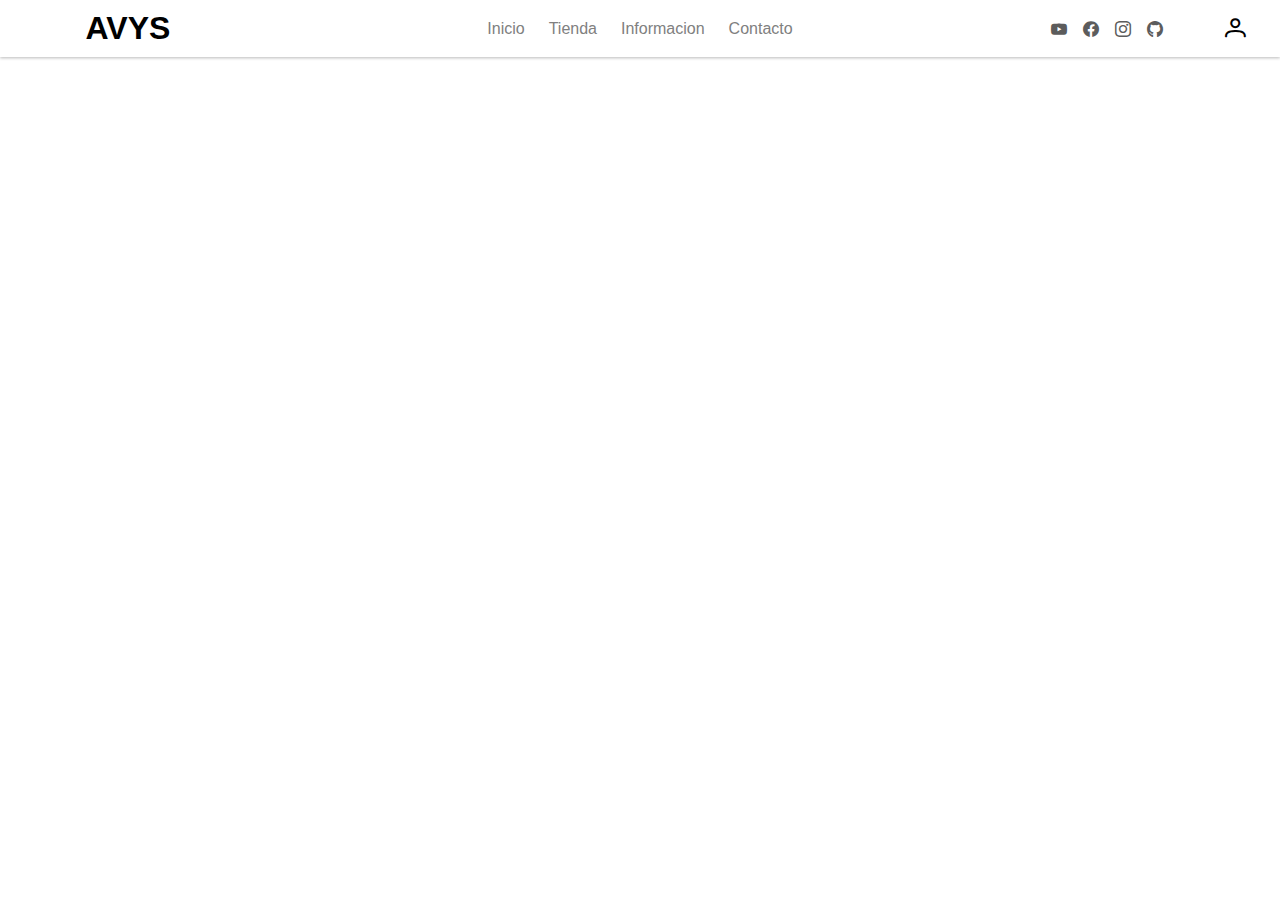
==== tienda.html @ d7dfdc93 "Index y Tienda" ====
<!DOCTYPE html>
<html lang="en">
<head>
    <meta charset="UTF-8">
    <meta http-equiv="X-UA-Compatible" content="IE=edge">
    <meta name="viewport" content="width=device-width, initial-scale=1.0">
    <link rel="stylesheet" href="primeicons-master/primeicons.css">
    <link rel="stylesheet" href="css/all.css">
    <title>Tienda</title>
</head>
<body>
    <header class="cabecera-principal">
        <section id="content01">
            <h1>AVYS</h1>
        </section>
        <section id="content02">
            <ul class="menu-principal">
                <li class="opcion-menu"><a href="index.html" class="boton-menu">Inicio</a></li>
                <li class="opcion-menu"><a href="tienda.html" class="boton-menu">Tienda</a></li>
                <li class="opcion-menu"><a href="" class="boton-menu">Informacion</a></li>
                <li class="opcion-menu"><a href="" class="boton-menu">Contacto</a></li>
            </ul>
        </section>
        <section id="content03">
            <section class="redes">
                <a href="">
                    <i class="pi pi-youtube"></i>
                </a>
                <a href="">
                    <i class="pi pi-facebook"></i>
                </a>
                <a href="">
                    <i class="pi pi-instagram"></i>
                </a>
                <a href="">
                    <i class="pi pi-github"></i>
                </a>
            </section>
            <a href="">
                <i class="pi pi-user"></i>
            </a>
        </section>
    </header>
</body>
</html>
---- primeicons-master/primeicons.css ----
@font-face {
    font-family: 'primeicons';
    font-display: block;
    src: url('./fonts/primeicons.eot');
    src: url('./fonts/primeicons.eot?#iefix') format('embedded-opentype'), url('./fonts/primeicons.woff2') format('woff2'), url('./fonts/primeicons.woff') format('woff'), url('./fonts/primeicons.ttf') format('truetype'), url('./fonts/primeicons.svg?#primeicons') format('svg');
    font-weight: normal;
    font-style: normal;
}

.pi {
    font-family: 'primeicons';
    speak: none;
    font-style: normal;
    font-weight: normal;
    font-variant: normal;
    text-transform: none;
    line-height: 1;
    display: inline-block;
    -webkit-font-smoothing: antialiased;
    -moz-osx-font-smoothing: grayscale;
}

.pi:before {
    --webkit-backface-visibility:hidden;
    backface-visibility: hidden;
}

.pi-fw {
    width: 1.28571429em;
    text-align: center;
}

.pi-spin {
    -webkit-animation: fa-spin 2s infinite linear;
    animation: fa-spin 2s infinite linear;
}

@-webkit-keyframes fa-spin {
    0% {
        -webkit-transform: rotate(0deg);
        transform: rotate(0deg);
    }
    100% {
        -webkit-transform: rotate(359deg);
        transform: rotate(359deg);
    }
}

@keyframes fa-spin {
    0% {
        -webkit-transform: rotate(0deg);
        transform: rotate(0deg);
    }
    100% {
        -webkit-transform: rotate(359deg);
        transform: rotate(359deg);
    }
}

.pi-eraser:before {
    content: "\ea04";
}

.pi-stopwatch:before {
    content: "\ea01";
}

.pi-verified:before {
    content: "\ea02";
}

.pi-delete-left:before {
    content: "\ea03";
}

.pi-hourglass:before {
    content: "\e9fe";
}

.pi-truck:before {
    content: "\ea00";
}

.pi-wrench:before {
    content: "\e9ff";
}

.pi-microphone:before {
    content: "\e9fa";
}

.pi-megaphone:before {
    content: "\e9fb";
}

.pi-arrow-right-arrow-left:before {
    content: "\e9fc";
}

.pi-bitcoin:before {
    content: "\e9fd";
}

.pi-file-edit:before {
    content: "\e9f6";
}

.pi-language:before {
    content: "\e9f7";
}

.pi-file-export:before {
    content: "\e9f8";
}

.pi-file-import:before {
    content: "\e9f9";
}

.pi-file-word:before {
    content: "\e9f1";
}

.pi-gift:before {
    content: "\e9f2";
}

.pi-cart-plus:before {
    content: "\e9f3";
}

.pi-thumbs-down-fill:before {
    content: "\e9f4";
}

.pi-thumbs-up-fill:before {
    content: "\e9f5";
}

.pi-arrows-alt:before {
    content: "\e9f0";
}

.pi-calculator:before {
    content: "\e9ef";
}

.pi-sort-alt-slash:before {
    content: "\e9ee";
}

.pi-arrows-h:before {
    content: "\e9ec";
}

.pi-arrows-v:before {
    content: "\e9ed";
}

.pi-pound:before {
    content: "\e9eb";
}

.pi-prime:before {
    content: "\e9ea";
}

.pi-chart-pie:before {
    content: "\e9e9";
}

.pi-reddit:before {
    content: "\e9e8";
}

.pi-code:before {
    content: "\e9e7";
}

.pi-sync:before {
    content: "\e9e6";
}

.pi-shopping-bag:before {
    content: "\e9e5";
}

.pi-server:before {
    content: "\e9e4";
}

.pi-database:before {
    content: "\e9e3";
}

.pi-hashtag:before {
    content: "\e9e2";
}

.pi-bookmark-fill:before {
    content: "\e9df";
}

.pi-filter-fill:before {
    content: "\e9e0";
}

.pi-heart-fill:before {
    content: "\e9e1";
}

.pi-flag-fill:before {
    content: "\e9de";
}

.pi-circle:before {
    content: "\e9dc";
}

.pi-circle-fill:before {
    content: "\e9dd";
}

.pi-bolt:before {
    content: "\e9db";
}

.pi-history:before {
    content: "\e9da";
}

.pi-box:before {
    content: "\e9d9";
}

.pi-at:before {
    content: "\e9d8";
}

.pi-arrow-up-right:before {
    content: "\e9d4";
}

.pi-arrow-up-left:before {
    content: "\e9d5";
}

.pi-arrow-down-left:before {
    content: "\e9d6";
}

.pi-arrow-down-right:before {
    content: "\e9d7";
}

.pi-telegram:before {
    content: "\e9d3";
}

.pi-stop-circle:before {
    content: "\e9d2";
}

.pi-stop:before {
    content: "\e9d1";
}

.pi-whatsapp:before {
    content: "\e9d0";
}

.pi-building:before {
    content: "\e9cf";
}

.pi-qrcode:before {
    content: "\e9ce";
}

.pi-car:before {
    content: "\e9cd";
}

.pi-instagram:before {
    content: "\e9cc";
}

.pi-linkedin:before {
    content: "\e9cb";
}

.pi-send:before {
    content: "\e9ca";
}

.pi-slack:before {
    content: "\e9c9";
}

.pi-sun:before {
    content: "\e9c8";
}

.pi-moon:before {
    content: "\e9c7";
}

.pi-vimeo:before {
    content: "\e9c6";
}

.pi-youtube:before {
    content: "\e9c5";
}

.pi-flag:before {
    content: "\e9c4";
}

.pi-wallet:before {
    content: "\e9c3";
}

.pi-map:before {
    content: "\e9c2";
}

.pi-link:before {
    content: "\e9c1";
}

.pi-credit-card:before {
    content: "\e9bf";
}

.pi-discord:before {
    content: "\e9c0";
}

.pi-percentage:before {
    content: "\e9be";
}

.pi-euro:before {
    content: "\e9bd";
}

.pi-book:before {
    content: "\e9ba";
}

.pi-shield:before {
    content: "\e9b9";
}

.pi-paypal:before {
    content: "\e9bb";
}

.pi-amazon:before {
    content: "\e9bc";
}

.pi-phone:before {
    content: "\e9b8";
}

.pi-filter-slash:before {
    content: "\e9b7";
}

.pi-facebook:before {
    content: "\e9b4";
}

.pi-github:before {
    content: "\e9b5";
}

.pi-twitter:before {
    content: "\e9b6";
}

.pi-step-backward-alt:before {
    content: "\e9ac";
}

.pi-step-forward-alt:before {
    content: "\e9ad";
}

.pi-forward:before {
    content: "\e9ae";
}

.pi-backward:before {
    content: "\e9af";
}

.pi-fast-backward:before {
    content: "\e9b0";
}

.pi-fast-forward:before {
    content: "\e9b1";
}

.pi-pause:before {
    content: "\e9b2";
}

.pi-play:before {
    content: "\e9b3";
}

.pi-compass:before {
    content: "\e9ab";
}

.pi-id-card:before {
    content: "\e9aa";
}

.pi-ticket:before {
    content: "\e9a9";
}

.pi-file-o:before {
    content: "\e9a8";
}

.pi-reply:before {
    content: "\e9a7";
}

.pi-directions-alt:before {
    content: "\e9a5";
}

.pi-directions:before {
    content: "\e9a6";
}

.pi-thumbs-up:before {
    content: "\e9a3";
}

.pi-thumbs-down:before {
    content: "\e9a4";
}

.pi-sort-numeric-down-alt:before {
    content: "\e996";
}

.pi-sort-numeric-up-alt:before {
    content: "\e997";
}

.pi-sort-alpha-down-alt:before {
    content: "\e998";
}

.pi-sort-alpha-up-alt:before {
    content: "\e999";
}

.pi-sort-numeric-down:before {
    content: "\e99a";
}

.pi-sort-numeric-up:before {
    content: "\e99b";
}

.pi-sort-alpha-down:before {
    content: "\e99c";
}

.pi-sort-alpha-up:before {
    content: "\e99d";
}

.pi-sort-alt:before {
    content: "\e99e";
}

.pi-sort-amount-up:before {
    content: "\e99f";
}

.pi-sort-amount-down:before {
    content: "\e9a0";
}

.pi-sort-amount-down-alt:before {
    content: "\e9a1";
}

.pi-sort-amount-up-alt:before {
    content: "\e9a2";
}

.pi-palette:before {
    content: "\e995";
}

.pi-undo:before {
    content: "\e994";
}

.pi-desktop:before {
    content: "\e993";
}

.pi-sliders-v:before {
    content: "\e991";
}

.pi-sliders-h:before {
    content: "\e992";
}

.pi-search-plus:before {
    content: "\e98f";
}

.pi-search-minus:before {
    content: "\e990";
}

.pi-file-excel:before {
    content: "\e98e";
}

.pi-file-pdf:before {
    content: "\e98d";
}

.pi-check-square:before {
    content: "\e98c";
}

.pi-chart-line:before {
    content: "\e98b";
}

.pi-user-edit:before {
    content: "\e98a";
}

.pi-exclamation-circle:before {
    content: "\e989";
}

.pi-android:before {
    content: "\e985";
}

.pi-google:before {
    content: "\e986";
}

.pi-apple:before {
    content: "\e987";
}

.pi-microsoft:before {
    content: "\e988";
}

.pi-heart:before {
    content: "\e984";
}

.pi-mobile:before {
    content: "\e982";
}

.pi-tablet:before {
    content: "\e983";
}

.pi-key:before {
    content: "\e981";
}

.pi-shopping-cart:before {
    content: "\e980";
}

.pi-comments:before {
    content: "\e97e";
}

.pi-comment:before {
    content: "\e97f";
}

.pi-briefcase:before {
    content: "\e97d";
}

.pi-bell:before {
    content: "\e97c";
}

.pi-paperclip:before {
    content: "\e97b";
}

.pi-share-alt:before {
    content: "\e97a";
}

.pi-envelope:before {
    content: "\e979";
}

.pi-volume-down:before {
    content: "\e976";
}

.pi-volume-up:before {
    content: "\e977";
}

.pi-volume-off:before {
    content: "\e978";
}

.pi-eject:before {
    content: "\e975";
}

.pi-money-bill:before {
    content: "\e974";
}

.pi-images:before {
    content: "\e973";
}

.pi-image:before {
    content: "\e972";
}

.pi-sign-in:before {
    content: "\e970";
}

.pi-sign-out:before {
    content: "\e971";
}

.pi-wifi:before {
    content: "\e96f";
}

.pi-sitemap:before {
    content: "\e96e";
}

.pi-chart-bar:before {
    content: "\e96d";
}

.pi-camera:before {
    content: "\e96c";
}

.pi-dollar:before {
    content: "\e96b";
}

.pi-lock-open:before {
    content: "\e96a";
}

.pi-table:before {
    content: "\e969";
}

.pi-map-marker:before {
    content: "\e968";
}

.pi-list:before {
    content: "\e967";
}

.pi-eye-slash:before {
    content: "\e965";
}

.pi-eye:before {
    content: "\e966";
}

.pi-folder-open:before {
    content: "\e964";
}

.pi-folder:before {
    content: "\e963";
}

.pi-video:before {
    content: "\e962";
}

.pi-inbox:before {
    content: "\e961";
}

.pi-lock:before {
    content: "\e95f";
}

.pi-unlock:before {
    content: "\e960";
}

.pi-tags:before {
    content: "\e95d";
}

.pi-tag:before {
    content: "\e95e";
}

.pi-power-off:before {
    content: "\e95c";
}

.pi-save:before {
    content: "\e95b";
}

.pi-question-circle:before {
    content: "\e959";
}

.pi-question:before {
    content: "\e95a";
}

.pi-copy:before {
    content: "\e957";
}

.pi-file:before {
    content: "\e958";
}

.pi-clone:before {
    content: "\e955";
}

.pi-calendar-times:before {
    content: "\e952";
}

.pi-calendar-minus:before {
    content: "\e953";
}

.pi-calendar-plus:before {
    content: "\e954";
}

.pi-ellipsis-v:before {
    content: "\e950";
}

.pi-ellipsis-h:before {
    content: "\e951";
}

.pi-bookmark:before {
    content: "\e94e";
}

.pi-globe:before {
    content: "\e94f";
}

.pi-replay:before {
    content: "\e94d";
}

.pi-filter:before {
    content: "\e94c";
}

.pi-print:before {
    content: "\e94b";
}

.pi-align-right:before {
    content: "\e946";
}

.pi-align-left:before {
    content: "\e947";
}

.pi-align-center:before {
    content: "\e948";
}

.pi-align-justify:before {
    content: "\e949";
}

.pi-cog:before {
    content: "\e94a";
}

.pi-cloud-download:before {
    content: "\e943";
}

.pi-cloud-upload:before {
    content: "\e944";
}

.pi-cloud:before {
    content: "\e945";
}

.pi-pencil:before {
    content: "\e942";
}

.pi-users:before {
    content: "\e941";
}

.pi-clock:before {
    content: "\e940";
}

.pi-user-minus:before {
    content: "\e93e";
}

.pi-user-plus:before {
    content: "\e93f";
}

.pi-trash:before {
    content: "\e93d";
}

.pi-external-link:before {
    content: "\e93c";
}

.pi-window-maximize:before {
    content: "\e93b";
}

.pi-window-minimize:before {
    content: "\e93a";
}

.pi-refresh:before {
    content: "\e938";
}
  
.pi-user:before {
    content: "\e939";
}

.pi-exclamation-triangle:before {
    content: "\e922";
}

.pi-calendar:before {
    content: "\e927";
}

.pi-chevron-circle-left:before {
    content: "\e928";
}

.pi-chevron-circle-down:before {
    content: "\e929";
}

.pi-chevron-circle-right:before {
    content: "\e92a";
}

.pi-chevron-circle-up:before {
    content: "\e92b";
}

.pi-angle-double-down:before {
    content: "\e92c";
}

.pi-angle-double-left:before {
    content: "\e92d";
}

.pi-angle-double-right:before {
    content: "\e92e";
}

.pi-angle-double-up:before {
    content: "\e92f";
}

.pi-angle-down:before {
    content: "\e930";
}

.pi-angle-left:before {
    content: "\e931";
}

.pi-angle-right:before {
    content: "\e932";
}

.pi-angle-up:before {
    content: "\e933";
}

.pi-upload:before {
    content: "\e934";
}

.pi-download:before {
    content: "\e956";
}

.pi-ban:before {
    content: "\e935";
}

.pi-star-fill:before {
    content: "\e936";
}

.pi-star:before {
    content: "\e937";
}

.pi-chevron-left:before {
    content: "\e900";
}

.pi-chevron-right:before {
    content: "\e901";
}

.pi-chevron-down:before {
    content: "\e902";
}

.pi-chevron-up:before {
    content: "\e903";
}

.pi-caret-left:before {
    content: "\e904";
}

.pi-caret-right:before {
    content: "\e905";
}

.pi-caret-down:before {
    content: "\e906";
}

.pi-caret-up:before {
    content: "\e907";
}

.pi-search:before {
    content: "\e908";
}

.pi-check:before {
    content: "\e909";
}

.pi-check-circle:before {
    content: "\e90a";
}

.pi-times:before {
    content: "\e90b";
}

.pi-times-circle:before {
    content: "\e90c";
}

.pi-plus:before {
    content: "\e90d";
}

.pi-plus-circle:before {
    content: "\e90e";
}

.pi-minus:before {
    content: "\e90f";
}

.pi-minus-circle:before {
    content: "\e910";
}

.pi-circle-on:before {
    content: "\e911";
}

.pi-circle-off:before {
    content: "\e912";
}

.pi-sort-down:before {
    content: "\e913";
}

.pi-sort-up:before {
    content: "\e914";
}

.pi-sort:before {
    content: "\e915";
}

.pi-step-backward:before {
    content: "\e916";
}

.pi-step-forward:before {
    content: "\e917";
}

.pi-th-large:before {
    content: "\e918";
}

.pi-arrow-down:before {
    content: "\e919";
}

.pi-arrow-left:before {
    content: "\e91a";
}

.pi-arrow-right:before {
    content: "\e91b";
}

.pi-arrow-up:before {
    content: "\e91c";
}

.pi-bars:before {
    content: "\e91d";
}

.pi-arrow-circle-down:before {
    content: "\e91e";
}

.pi-arrow-circle-left:before {
    content: "\e91f";
}

.pi-arrow-circle-right:before {
    content: "\e920";
}

.pi-arrow-circle-up:before {
    content: "\e921";
}

.pi-info:before {
    content: "\e923";
}

.pi-info-circle:before {
    content: "\e924";
}

.pi-home:before {
    content: "\e925";
}

.pi-spinner:before {
    content: "\e926";
}
---- css/all.css ----
* {
    box-sizing: border-box;
    margin: 0;
    padding: 0;
}

body {
    font-family: sans-serif;
}

.cabecera-principal {
    display: flex;
    flex-flow: row nowrap;
    box-shadow: 0px 1px 3px #bbbbbb;
}

.cabecera-principal section {
    display: flex;
    align-items: center;
}

#content01 {
    width: 20%;
    justify-content: center;
    cursor: default;
}

#content02 {
    width: 60%;
    justify-content: center;
}

#content03 {
    width: 20%;
    justify-content: space-around;
}

.menu-principal {
    display: flex;
    list-style-type: none;
}

.boton-menu {
    display: flex;
    justify-content: center;
    align-items: center;
    text-decoration: none;
    padding: 10px;
    margin: 0 2px;
    color: #808080;
}

.boton-menu:hover {
    color: #000000;
}

.opcion-menu {
    background-repeat: no-repeat;
    background-position: bottom;
    background-size: 0% 2px;
    transition: background 0.6s;
}

.opcion-menu:hover {
    background-image: linear-gradient(#808080, #808080);
    background-size: 100% 2px;
}

#content01 h1 {
    padding: 10px;
}

.redes {
    display: flex;
    width: 50%;
    justify-content: space-around;
}

#content03 a {
    display: flex;
    justify-content: center;
    align-items: center;
    color: #808080;
    text-decoration: none;
}

.redes i {
    color: #5c5c5c;
}

.redes a:hover {
    transform: scale(150%);
}

#content03 > a {
    font-size: 1.3rem;
    color: #000000;
    margin: 0 15px;
}
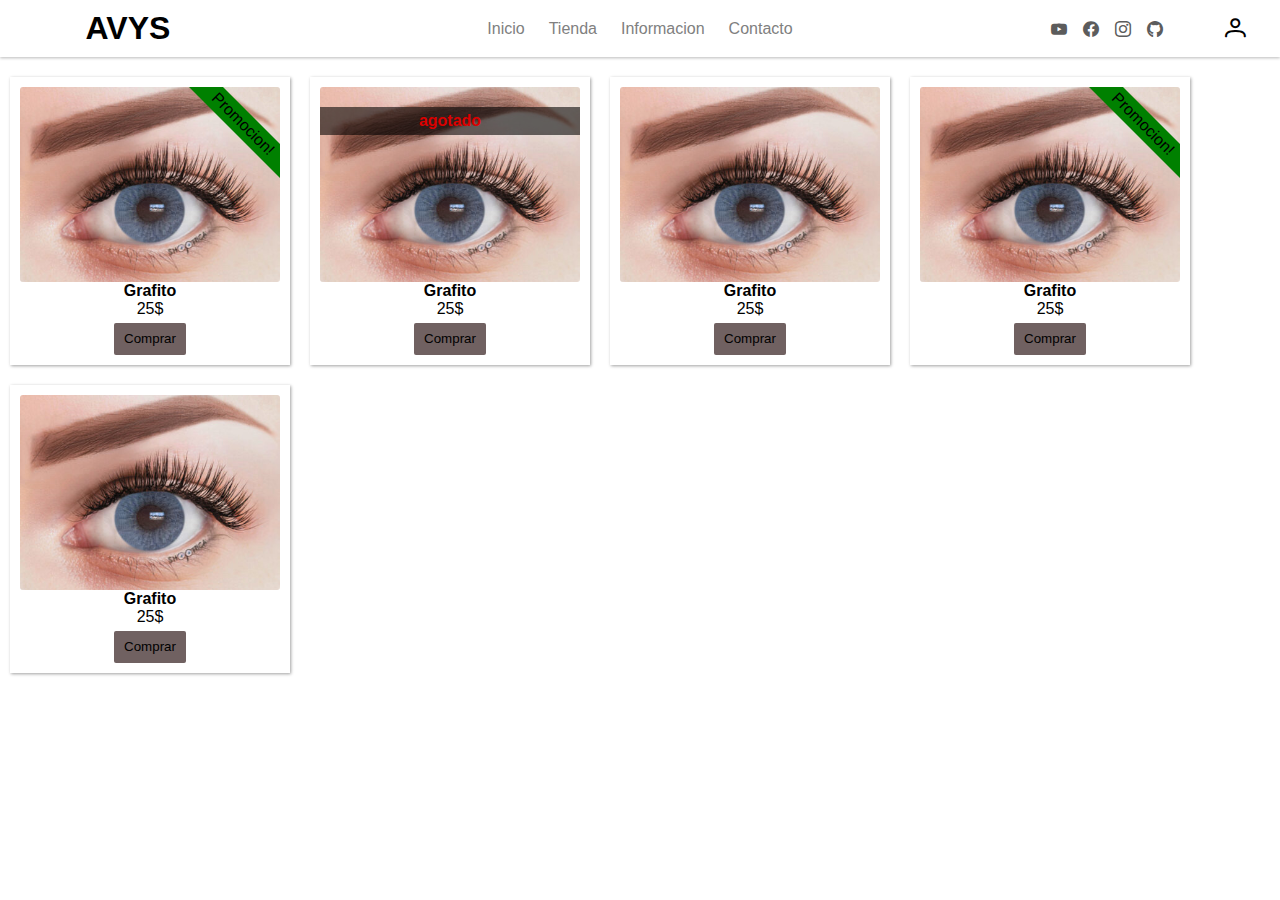
==== commit fa94e695: "Creacion de tienda" ====
--- a/tienda.html
+++ b/tienda.html
@@ -6,6 +6,7 @@
     <meta name="viewport" content="width=device-width, initial-scale=1.0">
     <link rel="stylesheet" href="primeicons-master/primeicons.css">
     <link rel="stylesheet" href="css/all.css">
+    <link rel="stylesheet" href="css/tienda.css">
     <title>Tienda</title>
 </head>
 <body>
@@ -41,5 +42,76 @@
             </a>
         </section>
     </header>
+    <main class="content-main">
+        <section class="list-products">
+            <article class="product-01 promocion">
+                <div>
+                    <p>Promocion!</p>
+                    <img src="img/hi-12-grafite-420x315.jpg" alt="">
+                </div>
+                <header>
+                    <h4>Grafito</h4>
+                    <p>25$</p>
+                </header>
+                <div>
+                    <button><span class="texto-boton">Comprar</span></button>
+                </div>
+            </article>
+            
+            <article class="product-01 agotado">
+                <div>
+                    <p>agotado</p>
+                    <img src="img/hi-12-grafite-420x315.jpg" alt="">
+                </div>
+                <header>
+                    <h4>Grafito</h4>
+                    <p>25$</p>
+                </header>
+                <div>
+                    <button><span class="texto-boton">Comprar</span></button>
+                </div>
+            </article>
+
+            <article class="product-01">
+                <div>
+                    <img src="img/hi-12-grafite-420x315.jpg" alt="">
+                </div>
+                <header>
+                    <h4>Grafito</h4>
+                    <p>25$</p>
+                </header>
+                <div>
+                    <button><span class="texto-boton">Comprar</span></button>
+                </div>
+            </article>
+
+            <article class="product-01 promocion">
+                <div>
+                    <p>Promocion!</p>
+                    <img src="img/hi-12-grafite-420x315.jpg" alt="">
+                </div>
+                <header>
+                    <h4>Grafito</h4>
+                    <p>25$</p>
+                </header>
+                <div>
+                    <button><span class="texto-boton">Comprar</span></button>
+                </div>
+            </article>
+
+            <article class="product-01">
+                <div>
+                    <img src="img/hi-12-grafite-420x315.jpg" alt="">
+                </div>
+                <header>
+                    <h4>Grafito</h4>
+                    <p>25$</p>
+                </header>
+                <div>
+                    <button><span class="texto-boton">Comprar</span></button>
+                </div>
+            </article>
+        </section>
+    </main>
 </body>
 </html>--- a/css/tienda.css
+++ b/css/tienda.css
@@ -0,0 +1,79 @@
+.product-01 * {
+    padding: 0px;
+    margin: 0px;
+    border: none;
+    box-sizing: border-box;
+    text-align: center;
+}
+
+.list-products {
+    display: flex;
+    flex-flow: row wrap;
+    justify-content: flex-start;
+    align-items: center;
+    margin: 10px 0;
+}
+
+.product-01 {
+    display: flex;
+    flex-flow: column nowrap;
+    justify-content: center;
+    align-items: center;
+    width: min(90%, 280px);
+    box-shadow: 1px 1px 3px #a1a1a1;
+    padding: 10px;
+    margin: 10px;
+}
+
+.product-01 img {
+    display: flex;
+    width: min(100%, 280px);
+    border-radius: 3px;
+}
+
+.product-01 button {
+    display: flex;
+    justify-content: center;
+    align-items: center;
+    padding: 10px;
+    border-radius: 2px;
+    margin-top: 5px;
+    background-color: #706161;
+    cursor: pointer;
+}
+
+.texto-boton {
+    line-height: 12px;
+}
+
+.promocion div, .agotado div {
+    position: relative;
+    overflow: hidden;
+}
+
+div p {
+    display: none;
+}
+
+.promocion div p:not(.promocion) {
+    display: block;
+    position: absolute;
+    font-weight: 400;
+    width: min(50%, 250px);
+    background-color: green;
+    padding: 3px;
+    transform: rotate(45deg);
+    left: 158px;
+    top: 25px;
+}
+
+.agotado div p:not(.agotado) {
+    display: block;
+    position: absolute;
+    background-color: #00000093;
+    width: 100%;
+    top: 10%;
+    padding: 5px;
+    color: #db0000;
+    font-weight: 600;
+}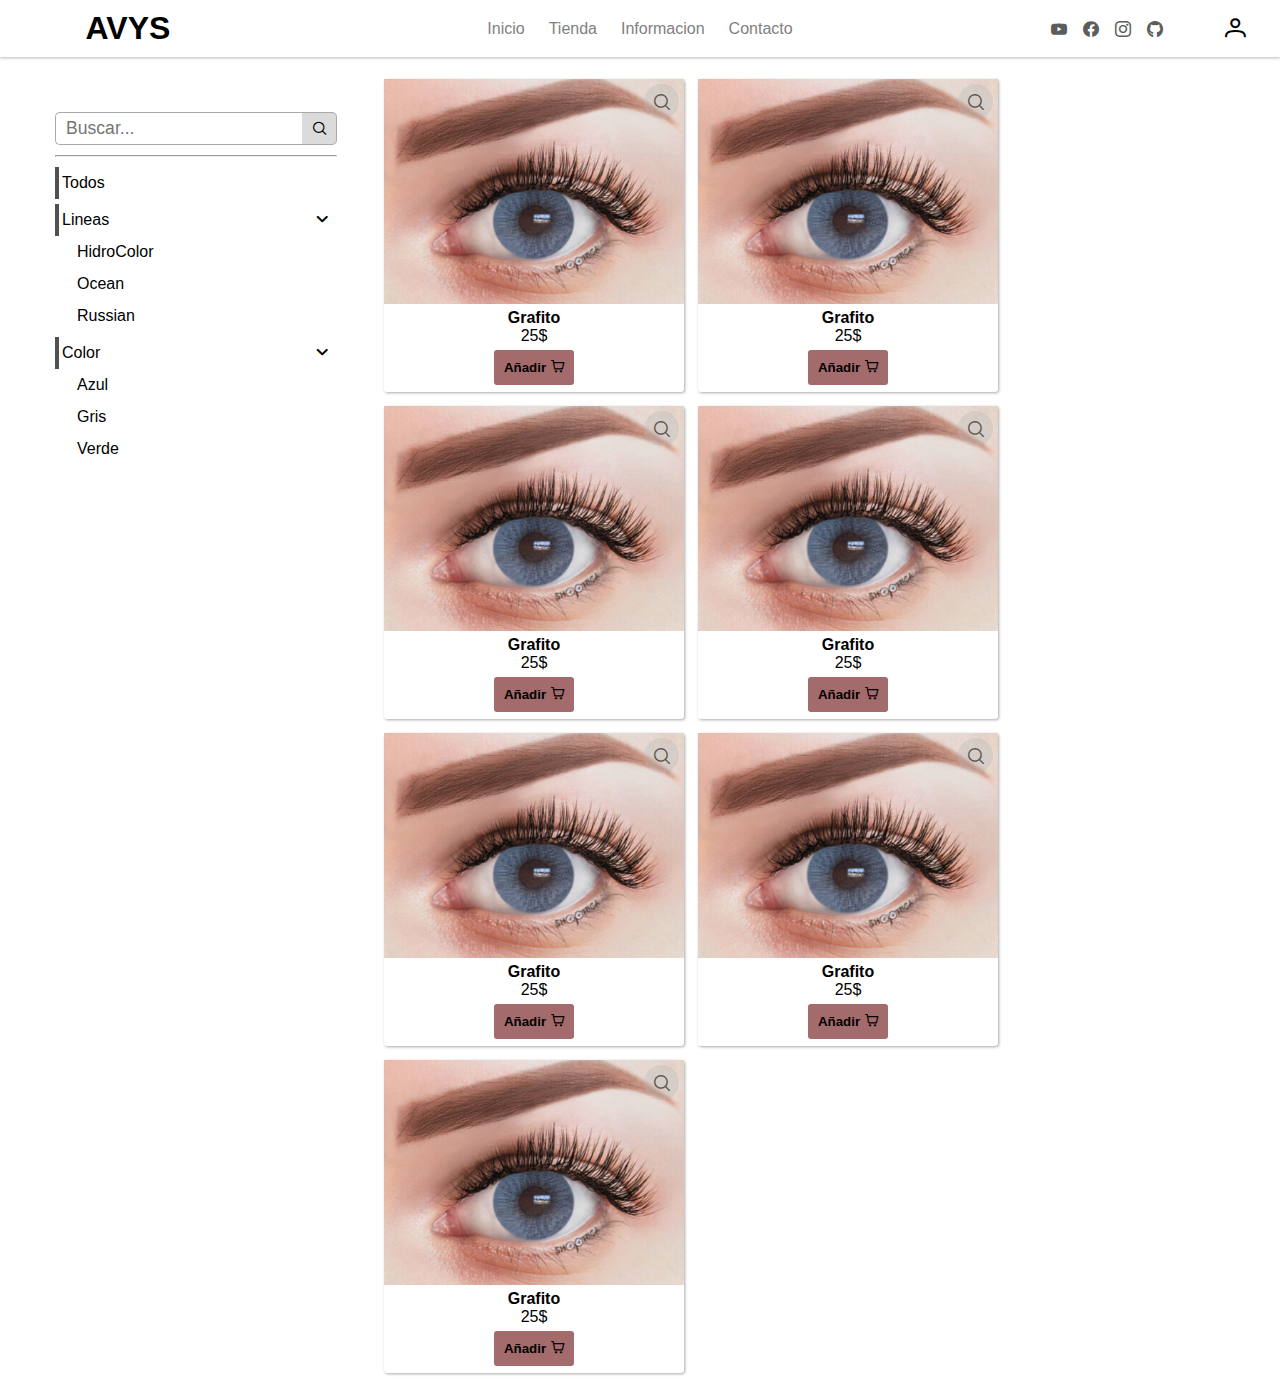
==== commit 51cdf538: "Hola" ====
--- a/tienda.html
+++ b/tienda.html
@@ -43,74 +43,157 @@
         </section>
     </header>
     <main class="content-main">
-        <section class="list-products">
-            <article class="product-01 promocion">
-                <div>
-                    <p>Promocion!</p>
-                    <img src="img/hi-12-grafite-420x315.jpg" alt="">
-                </div>
-                <header>
-                    <h4>Grafito</h4>
-                    <p>25$</p>
-                </header>
-                <div>
-                    <button><span class="texto-boton">Comprar</span></button>
-                </div>
-            </article>
-            
-            <article class="product-01 agotado">
-                <div>
-                    <p>agotado</p>
-                    <img src="img/hi-12-grafite-420x315.jpg" alt="">
-                </div>
-                <header>
-                    <h4>Grafito</h4>
-                    <p>25$</p>
-                </header>
-                <div>
-                    <button><span class="texto-boton">Comprar</span></button>
-                </div>
-            </article>
+        <section class="categorias">
+            <div class="content-buscador">
+                <input type="text" name="buscador" id="buscador" placeholder="Buscar...">
+                <button>
+                    <i class="pi pi-search"></i>
+                </button>
+            </div>
+            <hr>
+            <div class="content-categorias">
+                <ul>
+                    <li class="categoria"><div class="categoria-text">Todos</div></li>
+                    <li class="categoria">
+                        <div class="categoria-text">
+                            <p>Lineas</p>
+                            <i class="pi pi-angle-down"></i>
+                        </div>
+                        <ul>
+                            <li class="sub-categoria">HidroColor</li>
+                            <li class="sub-categoria">Ocean</li>
+                            <li class="sub-categoria">Russian</li>
+                        </ul>
+                    </li>
 
-            <article class="product-01">
-                <div>
-                    <img src="img/hi-12-grafite-420x315.jpg" alt="">
-                </div>
-                <header>
-                    <h4>Grafito</h4>
-                    <p>25$</p>
-                </header>
-                <div>
-                    <button><span class="texto-boton">Comprar</span></button>
-                </div>
-            </article>
-
-            <article class="product-01 promocion">
-                <div>
-                    <p>Promocion!</p>
-                    <img src="img/hi-12-grafite-420x315.jpg" alt="">
-                </div>
-                <header>
-                    <h4>Grafito</h4>
-                    <p>25$</p>
-                </header>
-                <div>
-                    <button><span class="texto-boton">Comprar</span></button>
-                </div>
-            </article>
-
-            <article class="product-01">
-                <div>
-                    <img src="img/hi-12-grafite-420x315.jpg" alt="">
-                </div>
-                <header>
-                    <h4>Grafito</h4>
-                    <p>25$</p>
-                </header>
-                <div>
-                    <button><span class="texto-boton">Comprar</span></button>
-                </div>
-            </article>
+                    <li class="categoria">
+                        <div class="categoria-text">
+                            <p>Color</p>
+                            <i class="pi pi-angle-down"></i>
+                        </div>
+                        <ul>
+                            <li class="sub-categoria">Azul</li>
+                            <li class="sub-categoria">Gris</li>
+                            <li class="sub-categoria">Verde</li>
+                        </ul>
+                    </li>
+                </ul>
+            </div>
+        </section>
+        <section class="products">
+            <div class="list-products">
+                <article class="product-01">
+                    <div class="content-imagen-product">
+                        <div class="content-search">
+                            <i class="pi pi-search"></i>
+                        </div>
+                        <img src="img/hi-12-grafite-420x315.jpg" alt="">
+                    </div>
+                    <div class="content-info-product">
+                        <h4>Grafito</h4>
+                        <p>25$</p>
+                    </div>
+                    <div class="content-boton-product">
+                        <button><span class="texto-boton">Añadir</span><i class="pi pi-shopping-cart"></i></button>
+                    </div>
+                </article>
+    
+                <article class="product-01">
+                    <div class="content-imagen-product">
+                        <div class="content-search">
+                            <i class="pi pi-search"></i>
+                        </div>
+                        <img src="img/hi-12-grafite-420x315.jpg" alt="">
+                    </div>
+                    <div class="content-info-product">
+                        <h4>Grafito</h4>
+                        <p>25$</p>
+                    </div>
+                    <div class="content-boton-product">
+                        <button><span class="texto-boton">Añadir</span><i class="pi pi-shopping-cart"></i></button>
+                    </div>
+                </article>
+    
+                <article class="product-01">
+                    <div class="content-imagen-product">
+                        <div class="content-search">
+                            <i class="pi pi-search"></i>
+                        </div>
+                        <img src="img/hi-12-grafite-420x315.jpg" alt="">
+                    </div>
+                    <div class="content-info-product">
+                        <h4>Grafito</h4>
+                        <p>25$</p>
+                    </div>
+                    <div class="content-boton-product">
+                        <button><span class="texto-boton">Añadir</span><i class="pi pi-shopping-cart"></i></button>
+                    </div>
+                </article>
+    
+                <article class="product-01">
+                    <div class="content-imagen-product">
+                        <div class="content-search">
+                            <i class="pi pi-search"></i>
+                        </div>
+                        <img src="img/hi-12-grafite-420x315.jpg" alt="">
+                    </div>
+                    <div class="content-info-product">
+                        <h4>Grafito</h4>
+                        <p>25$</p>
+                    </div>
+                    <div class="content-boton-product">
+                        <button><span class="texto-boton">Añadir</span><i class="pi pi-shopping-cart"></i></button>
+                    </div>
+                </article>
+    
+                <article class="product-01">
+                    <div class="content-imagen-product">
+                        <div class="content-search">
+                            <i class="pi pi-search"></i>
+                        </div>
+                        <img src="img/hi-12-grafite-420x315.jpg" alt="">
+                    </div>
+                    <div class="content-info-product">
+                        <h4>Grafito</h4>
+                        <p>25$</p>
+                    </div>
+                    <div class="content-boton-product">
+                        <button><span class="texto-boton">Añadir</span><i class="pi pi-shopping-cart"></i></button>
+                    </div>
+                </article>
+    
+                <article class="product-01">
+                    <div class="content-imagen-product">
+                        <div class="content-search">
+                            <i class="pi pi-search"></i>
+                        </div>
+                        <img src="img/hi-12-grafite-420x315.jpg" alt="">
+                    </div>
+                    <div class="content-info-product">
+                        <h4>Grafito</h4>
+                        <p>25$</p>
+                    </div>
+                    <div class="content-boton-product">
+                        <button><span class="texto-boton">Añadir</span><i class="pi pi-shopping-cart"></i></button>
+                    </div>
+                </article>
+    
+                <article class="product-01">
+                    <div class="content-imagen-product">
+                        <div class="content-search">
+                            <i class="pi pi-search"></i>
+                        </div>
+                        <img src="img/hi-12-grafite-420x315.jpg" alt="">
+                    </div>
+                    <div class="content-info-product">
+                        <h4>Grafito</h4>
+                        <p>25$</p>
+                    </div>
+                    <div class="content-boton-product">
+                        <button><span class="texto-boton">Añadir</span><i class="pi pi-shopping-cart"></i></button>
+                    </div>
+                </article>
+            </div>
         </section>
     </main>
 </body>
--- a/css/tienda.css
+++ b/css/tienda.css
@@ -1,9 +1,23 @@
-.product-01 * {
-    padding: 0px;
-    margin: 0px;
-    border: none;
-    box-sizing: border-box;
-    text-align: center;
+.content-main {
+    display: flex;
+    flex-flow: row nowrap;
+    justify-content: center;
+    width: 100%;
+    padding: 15px;
+}
+
+.categorias {
+    display: flex;
+    flex-flow: column nowrap;
+    margin: 25px;
+    padding: 15px;
+    flex-shrink: 1;
+}
+
+.products {
+    display: flex;
+    justify-content: center;
+    align-items: center;
 }
 
 .list-products {
@@ -11,69 +25,151 @@
     flex-flow: row wrap;
     justify-content: flex-start;
     align-items: center;
+}
+
+/* ----------------------------------- */
+
+
+.content-buscador {
+    display: flex;
+    flex-flow: row nowrap;
+    justify-content: center;
+    align-items: center;
+}
+
+.categorias hr {
+    color: #c6c6c69f;
     margin: 10px 0;
 }
+
+.content-buscador [type="text"] {
+    outline: none;
+    font-size: 1.1rem;
+    padding: 5px 10px;
+    border-top-left-radius: 5px;
+    border-bottom-left-radius: 5px;
+    border: 1px solid #aaaaaa;
+    border-right: none;
+}
+
+.content-buscador button {
+    display: flex;
+    justify-content: center;
+    align-items: center;
+    padding: 5px;
+    border: 1px solid #aaaaaa;
+    border-left: none;
+    border-top-right-radius: 5px;
+    border-bottom-right-radius: 5px;
+    width: 35px;
+    height: 100%;
+    background-color: #c6c6c69f;
+    cursor: pointer;
+}
+
+.content-categorias ul {
+    list-style: none;
+}
+
+.categoria {
+    cursor: pointer;
+    margin-bottom: 5px;
+}
+
+.categoria-text {
+    padding: 7px;
+    /* background-color: #e1e1e15f; */
+    display: flex;
+    justify-content: space-between;
+    background-image: linear-gradient(#515151, #515151);
+    background-position: left;
+    background-repeat: no-repeat;
+    background-size: 4px 100%   ;
+}
+
+.categoria-text:hover {
+    background-size: 4px 100%;
+}
+
+.sub-categoria {
+    text-indent: 15px;
+    padding: 7px;
+    /* background-color: #c9c9c95f; */
+    background-image: linear-gradient(#eb8787, #eb8787);
+    background-position: left;
+    background-repeat: no-repeat;
+    background-size: 0 0;
+}
+
+.sub-categoria:hover {
+    background-size: 4px 100%;
+}
+
+/* ----------------------------------- */
 
 .product-01 {
     display: flex;
     flex-flow: column nowrap;
     justify-content: center;
     align-items: center;
-    width: min(90%, 280px);
-    box-shadow: 1px 1px 3px #a1a1a1;
-    padding: 10px;
-    margin: 10px;
-}
-
-.product-01 img {
-    display: flex;
-    width: min(100%, 280px);
+    width: max(15%, 300px);
+    margin: 7px;
+    box-shadow: 1px 1px 3px #aaaaaa;
     border-radius: 3px;
 }
 
-.product-01 button {
+.content-imagen-product {
+    position: relative;
+    display: flex;
+    flex-flow: row nowrap;
+    justify-content: center;
+    align-items: center;
+    width: max(100%, 248px);
+}
+
+.content-imagen-product img {
+    width: 100%;
+    height: 100%;
+    object-fit: cover;
+}
+
+.content-info-product {
+    text-align: center;
+    margin: 5px 0;
+}
+
+.content-boton-product button{
+    border: none;
+    border-radius: 3px;
+    padding: 10px;
+    margin-bottom: 7px;
+    font-weight: 700;
+    background-color: #a36b6b;
+    cursor: pointer;
+}
+
+.content-boton-product i {
+    margin-left: 5px;
+}
+
+.content-search {
+    position: absolute;
     display: flex;
     justify-content: center;
     align-items: center;
-    padding: 10px;
-    border-radius: 2px;
-    margin-top: 5px;
-    background-color: #706161;
+    background-color: #b6b6b684;
+    padding: 5px;
+    width: 35px;
+    height: 35px;
+    border-radius: 25px;
+    top: 0;
+    right: 0;
+    margin: 5px;
+    opacity: 0.6;
+    transition: opacity 0.6s;
     cursor: pointer;
 }
 
-.texto-boton {
-    line-height: 12px;
-}
-
-.promocion div, .agotado div {
-    position: relative;
-    overflow: hidden;
-}
-
-div p {
-    display: none;
-}
-
-.promocion div p:not(.promocion) {
-    display: block;
-    position: absolute;
-    font-weight: 400;
-    width: min(50%, 250px);
-    background-color: green;
-    padding: 3px;
-    transform: rotate(45deg);
-    left: 158px;
-    top: 25px;
-}
-
-.agotado div p:not(.agotado) {
-    display: block;
-    position: absolute;
-    background-color: #00000093;
-    width: 100%;
-    top: 10%;
-    padding: 5px;
-    color: #db0000;
-    font-weight: 600;
+.content-search:hover {
+    opacity: 1;
 }